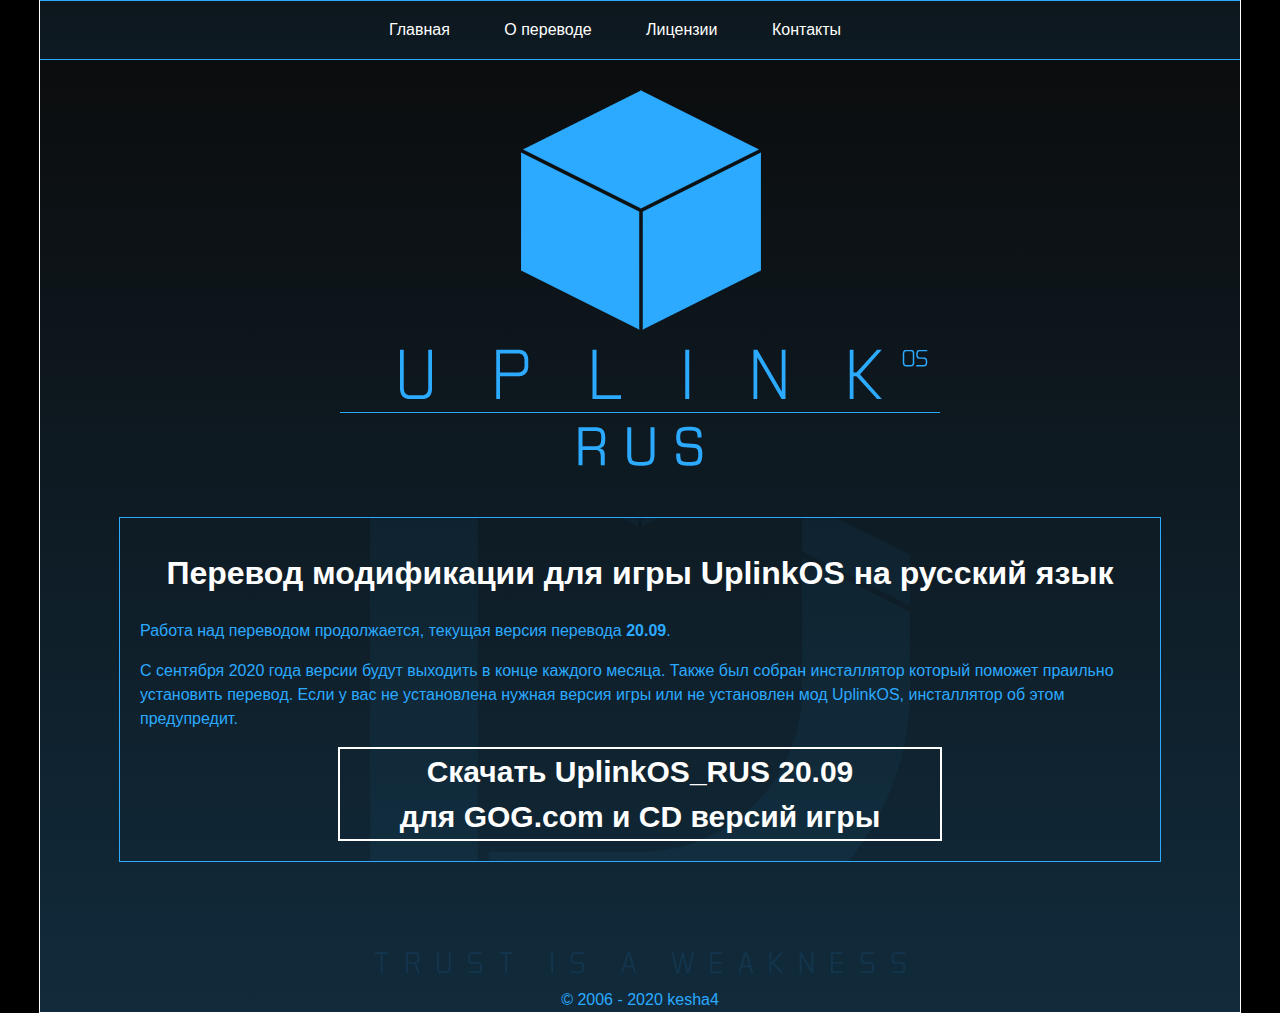
==== docs/index.html @ 2008655f "Обновлен сайт" ====
<!DOCTYPE html>
<html>
<head>
	<title>UplinkOS RUS</title>
	<link rel="stylesheet" type="text/css" href="css\style.css">
</head>
<body>
	<div class="wrapper">
		<div class="u">

			<ul class="menu">
				<li><a href="index.html">Главная</a></li>
				<li><a href="about.html">О переводе</a></li>
				<li><a href="license.html">Лицензии</a></li>
				<li><a href="contacts.html">Контакты</a></li>
			</ul>

			<div class="head-image">
				<img src="images\uhd_header_01.png" alt="UplinkOS RUS">
			</div>

			<div class="content">
				
				<h1>Перевод модификации для игры UplinkOS на русский язык</h1>

				<p>Работа над переводом продолжается, текущая версия перевода <b>20.09</b>. </p>

				<p>С сентября 2020 года версии будут выходить в конце каждого месяца. Также был собран инсталлятор который поможет праильно установить перевод. Если у вас не установлена нужная версия игры или не установлен мод UplinkOS, инсталлятор об этом предупредит.</p>

				<div class="download"><a href="https://yadi.sk/d/qtk1yL81gTzv8w" target="_blank">Скачать UplinkOS_RUS 20.09 <br> для GOG.com и CD версий игры</a></div>

			</div>

			<div class="footer">
				<img src="images\uhd_footer_01.png" alt="TRUST IS A WEAKNESS">
				<div class="cr">© 2006 - 2020 kesha4</div>
			</div>
		</div>
	</div>
</body>
</html>
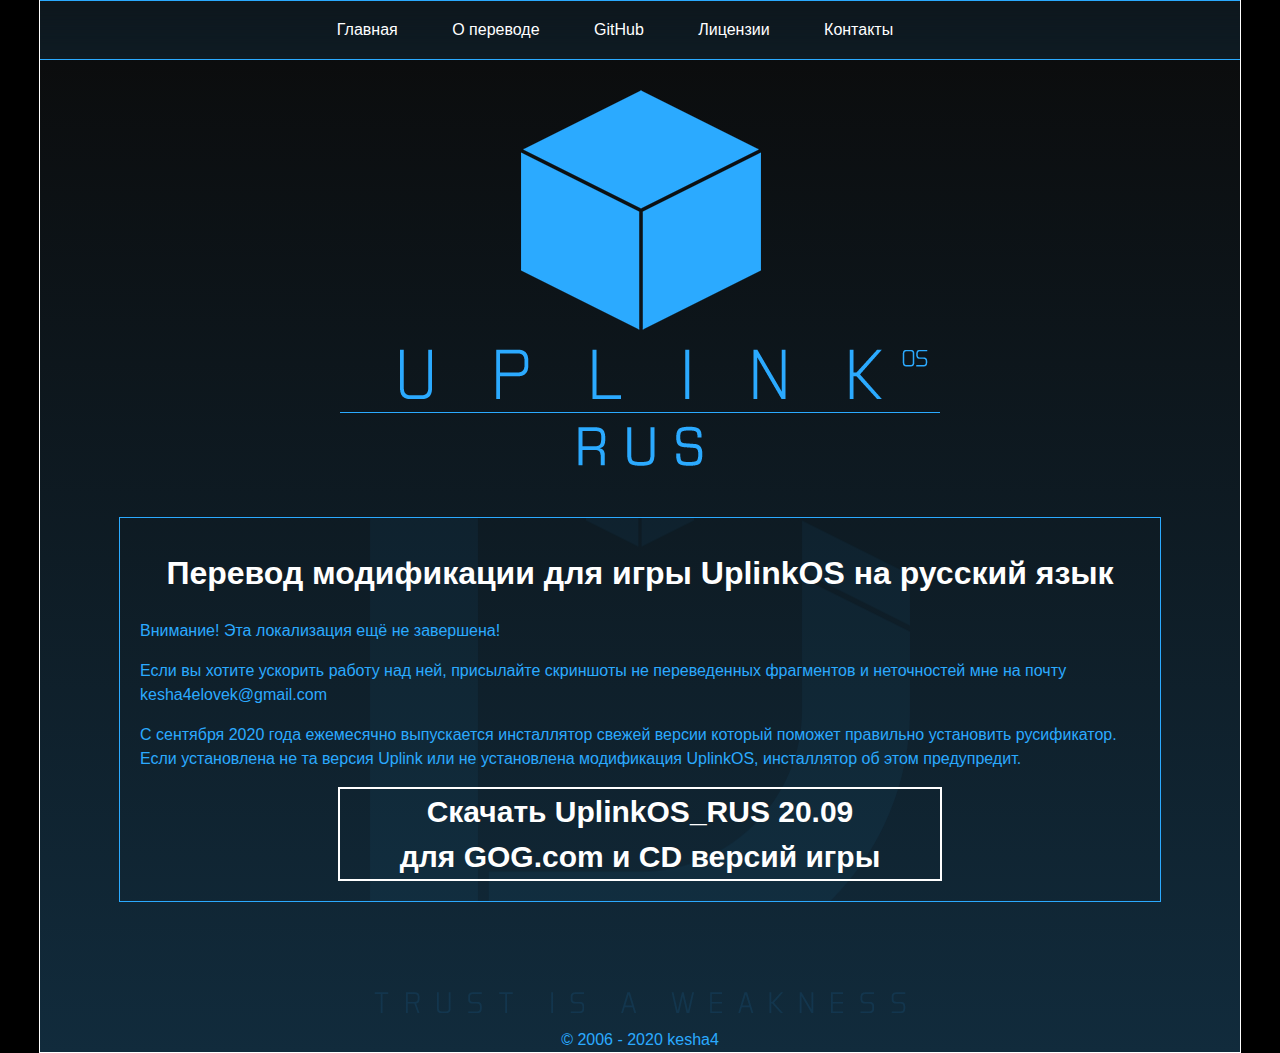
==== commit 215dadfd: "На минисайт установлена метрика" ====
--- a/docs/index.html
+++ b/docs/index.html
@@ -1,8 +1,24 @@
 <!DOCTYPE html>
 <html>
 <head>
-	<title>UplinkOS RUS</title>
+	<title>Русификатор UplinkOS RUS</title>
 	<link rel="stylesheet" type="text/css" href="css\style.css">
+
+	<!-- Yandex.Metrika counter -->
+	<script type="text/javascript" >
+	   (function(m,e,t,r,i,k,a){m[i]=m[i]||function(){(m[i].a=m[i].a||[]).push(arguments)};
+	   m[i].l=1*new Date();k=e.createElement(t),a=e.getElementsByTagName(t)[0],k.async=1,k.src=r,a.parentNode.insertBefore(k,a)})
+	   (window, document, "script", "https://mc.yandex.ru/metrika/tag.js", "ym");
+
+	   ym(67867465, "init", {
+	        clickmap:true,
+	        trackLinks:true,
+	        accurateTrackBounce:true,
+	        webvisor:true
+	   });
+	</script>
+	<noscript><div><img src="https://mc.yandex.ru/watch/67867465" style="position:absolute; left:-9999px;" alt="" /></div></noscript>
+	<!-- /Yandex.Metrika counter -->
 </head>
 <body>
 	<div class="wrapper">
@@ -11,6 +27,7 @@
 			<ul class="menu">
 				<li><a href="index.html">Главная</a></li>
 				<li><a href="about.html">О переводе</a></li>
+				<li><a href="https://github.com/kesha4/UplinkOS_rus" target="_blank" onclick="ym(67867465,'reachGoal','goToGithub'); return true;">GitHub</a></li>
 				<li><a href="license.html">Лицензии</a></li>
 				<li><a href="contacts.html">Контакты</a></li>
 			</ul>
@@ -23,12 +40,15 @@
 				
 				<h1>Перевод модификации для игры UplinkOS на русский язык</h1>
 
-				<p>Работа над переводом продолжается, текущая версия перевода <b>20.09</b>. </p>
+				<p>Внимание! Эта локализация ещё не завершена!</p>
 
-				<p>С сентября 2020 года версии будут выходить в конце каждого месяца. Также был собран инсталлятор который поможет праильно установить перевод. Если у вас не установлена нужная версия игры или не установлен мод UplinkOS, инсталлятор об этом предупредит.</p>
+				<p>Если вы хотите ускорить работу над ней, присылайте скриншоты не переведенных фрагментов и неточностей мне на почту kesha4elovek@gmail.com</p>
 
-				<div class="download"><a href="https://yadi.sk/d/qtk1yL81gTzv8w" target="_blank">Скачать UplinkOS_RUS 20.09 <br> для GOG.com и CD версий игры</a></div>
+				<p>С сентября 2020 года ежемесячно выпускается инсталлятор свежей версии который поможет правильно установить русификатор. Если установлена не та версия Uplink или не установлена модификация UplinkOS, инсталлятор об этом предупредит.</p>
 
+				<div class="download"><a href="https://yadi.sk/d/qtk1yL81gTzv8w" onclick="ym(67867465,'reachGoal','DownloadForGOG'); return true;" target="_blank">Скачать UplinkOS_RUS 20.09 <br> для GOG.com и CD версий игры</a></div>
+
+			<div style="clear: both;"></div>
 			</div>
 
 			<div class="footer">
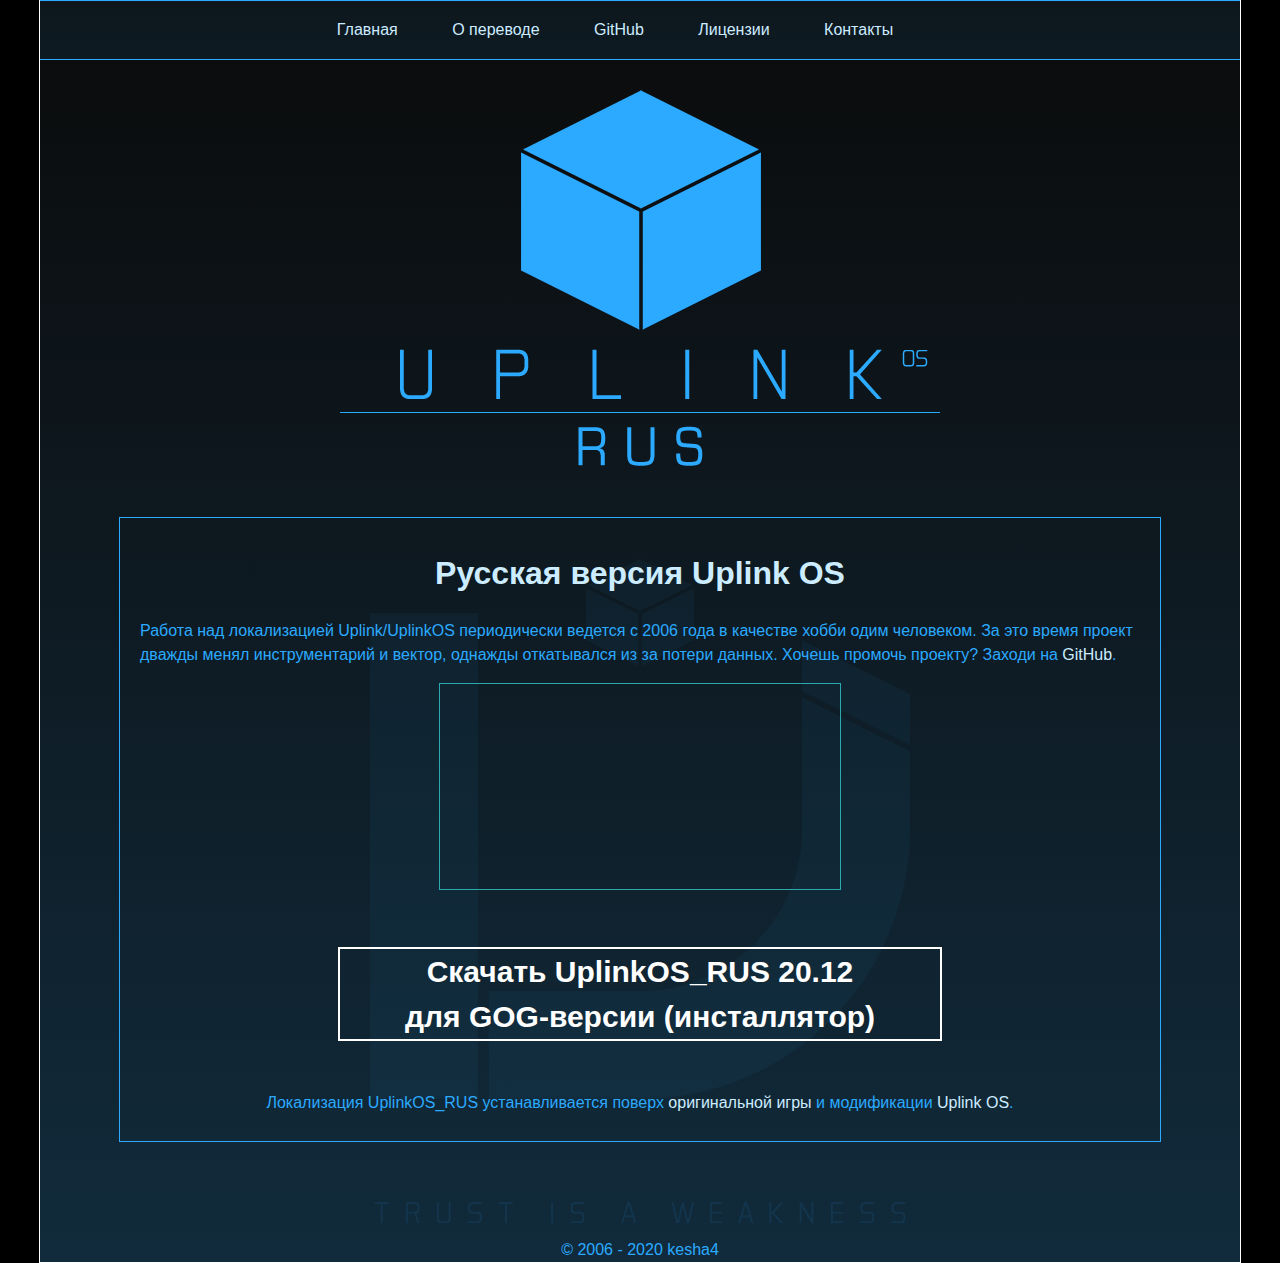
==== commit c821d10c: "Билд 1394. Версия перевода в главном меню, интерфейс беспроводного передатчика, интерфейс окна локал" ====
--- a/docs/index.html
+++ b/docs/index.html
@@ -1,7 +1,7 @@
 <!DOCTYPE html>
 <html>
 <head>
-	<title>Русификатор UplinkOS RUS</title>
+	<title>Русификатор Uplink: Hacker Elite - UplinkOS_RUS</title>
 	<link rel="stylesheet" type="text/css" href="css\style.css">
 
 	<!-- Yandex.Metrika counter -->
@@ -33,20 +33,19 @@
 			</ul>
 
 			<div class="head-image">
-				<img src="images\uhd_header_01.png" alt="UplinkOS RUS">
+				<img src="images\uhd_header_01.png" alt="UplinkOS_RUS">
 			</div>
 
 			<div class="content">
 				
-				<h1>Перевод модификации для игры UplinkOS на русский язык</h1>
+				<h1>Русская версия Uplink OS</h1>
+				<p>Работа над локализацией Uplink/UplinkOS периодически ведется с 2006 года в качестве хобби одим человеком. За это время проект дважды менял инструментарий и вектор, однажды откатывался из за потери данных. Хочешь промочь проекту? Заходи на <a href="https://github.com/kesha4/UplinkOS_rus" target="_blank" onclick="ym(67867465,'reachGoal','goToGithub'); return true;">GitHub</a>.</p>
 
-				<p>Внимание! Эта локализация ещё не завершена!</p>
+				<p style="text-align: center;"><iframe width="400" height="205" style="border: 1px solid #2BAAAE;" src="https://www.youtube.com/embed/-AtwpCGTCWs" frameborder="0" allow="accelerometer; autoplay; clipboard-write; encrypted-media; gyroscope; picture-in-picture" allowfullscreen></iframe></p>
 
-				<p>Если вы хотите ускорить работу над ней, присылайте скриншоты не переведенных фрагментов и неточностей мне на почту kesha4elovek@gmail.com</p>
+				<div class="download"><a href="https://yadi.sk/d/tf8ccuGbtFblJw" onclick="ym(67867465,'reachGoal','DownloadForGOG'); return true;" target="_blank">Скачать UplinkOS_RUS 20.12 <br> для GOG-версии (инсталлятор)</a></div>
 
-				<p>С сентября 2020 года ежемесячно выпускается инсталлятор свежей версии который поможет правильно установить русификатор. Если установлена не та версия Uplink или не установлена модификация UplinkOS, инсталлятор об этом предупредит.</p>
-
-				<div class="download"><a href="https://yadi.sk/d/qtk1yL81gTzv8w" onclick="ym(67867465,'reachGoal','DownloadForGOG'); return true;" target="_blank">Скачать UplinkOS_RUS 20.09 <br> для GOG.com и CD версий игры</a></div>
+				<p style="text-align: center;">Локализация UplinkOS_RUS устанавливается поверх <a target="_blank" href="https://www.gog.com/game/uplink_hacker_elite">оригинальной игры</a> и модификации <a target="_blank" href="https://www.moddb.com/mods/uplink-os">Uplink OS</a>.</p>
 
 			<div style="clear: both;"></div>
 			</div>
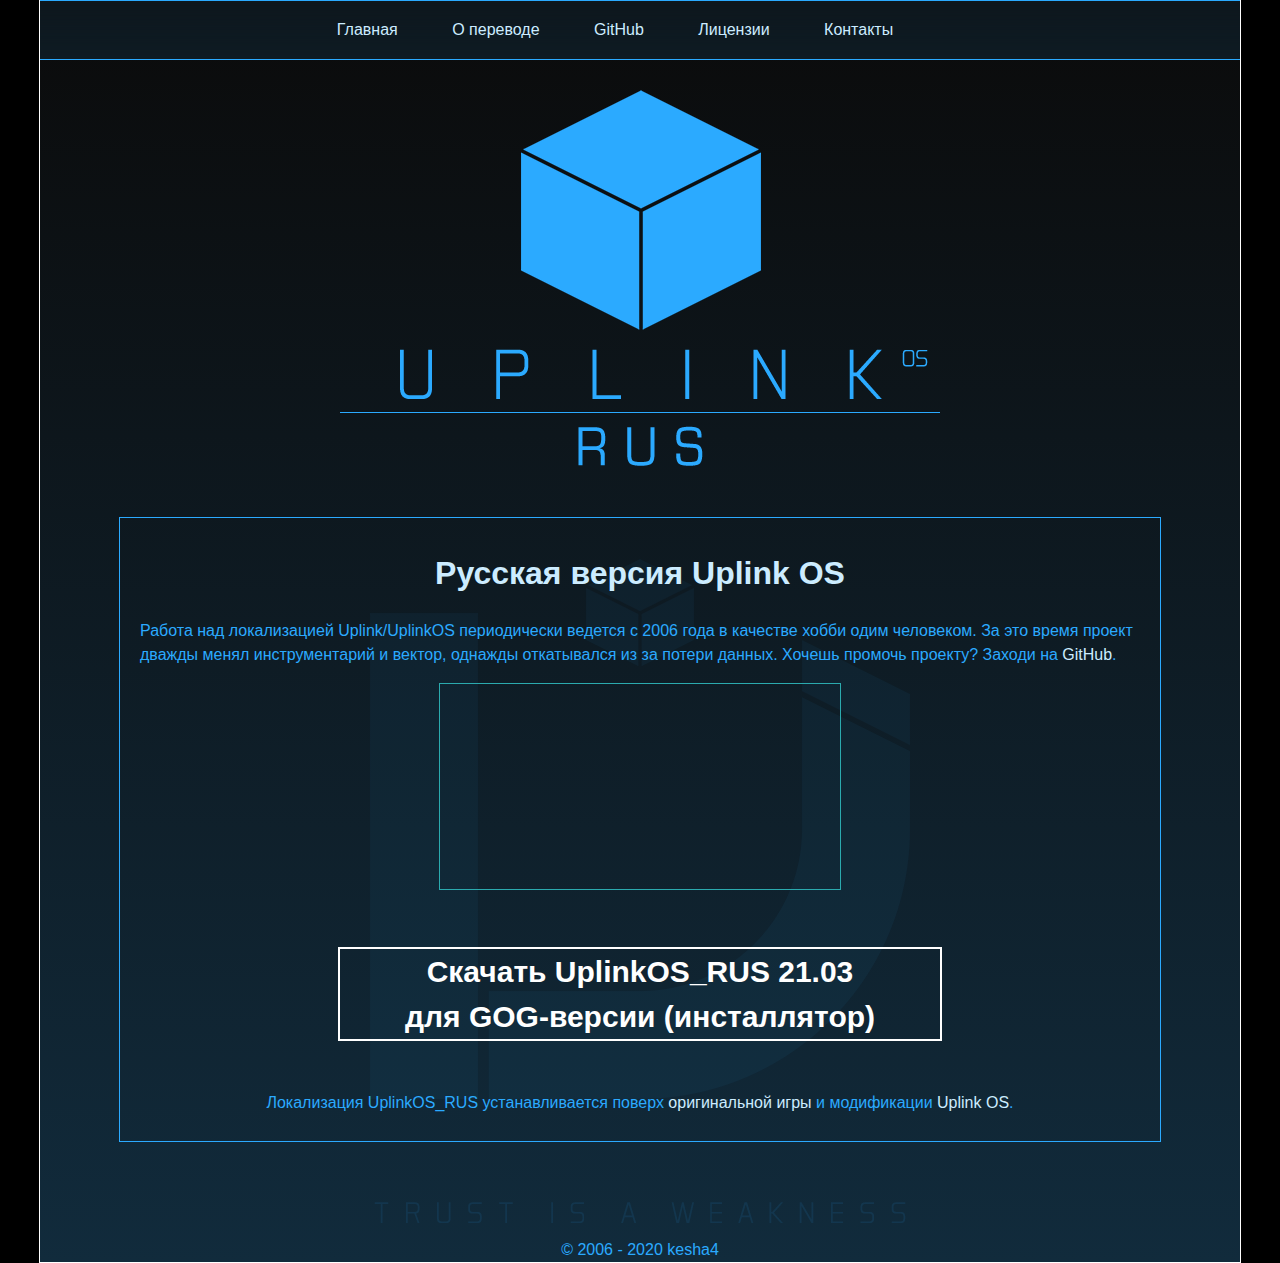
==== commit 59fd6c8a: "Опубликован инсталлятор версии 21.03" ====
--- a/docs/index.html
+++ b/docs/index.html
@@ -43,7 +43,7 @@
 
 				<p style="text-align: center;"><iframe width="400" height="205" style="border: 1px solid #2BAAAE;" src="https://www.youtube.com/embed/-AtwpCGTCWs" frameborder="0" allow="accelerometer; autoplay; clipboard-write; encrypted-media; gyroscope; picture-in-picture" allowfullscreen></iframe></p>
 
-				<div class="download"><a href="https://yadi.sk/d/tf8ccuGbtFblJw" onclick="ym(67867465,'reachGoal','DownloadForGOG'); return true;" target="_blank">Скачать UplinkOS_RUS 20.12 <br> для GOG-версии (инсталлятор)</a></div>
+				<div class="download"><a href="https://yadi.sk/d/PUt1cI3IEqX8nQ" onclick="ym(67867465,'reachGoal','DownloadForGOG'); return true;" target="_blank">Скачать UplinkOS_RUS 21.03 <br> для GOG-версии (инсталлятор)</a></div>
 
 				<p style="text-align: center;">Локализация UplinkOS_RUS устанавливается поверх <a target="_blank" href="https://www.gog.com/game/uplink_hacker_elite">оригинальной игры</a> и модификации <a target="_blank" href="https://www.moddb.com/mods/uplink-os">Uplink OS</a>.</p>
 
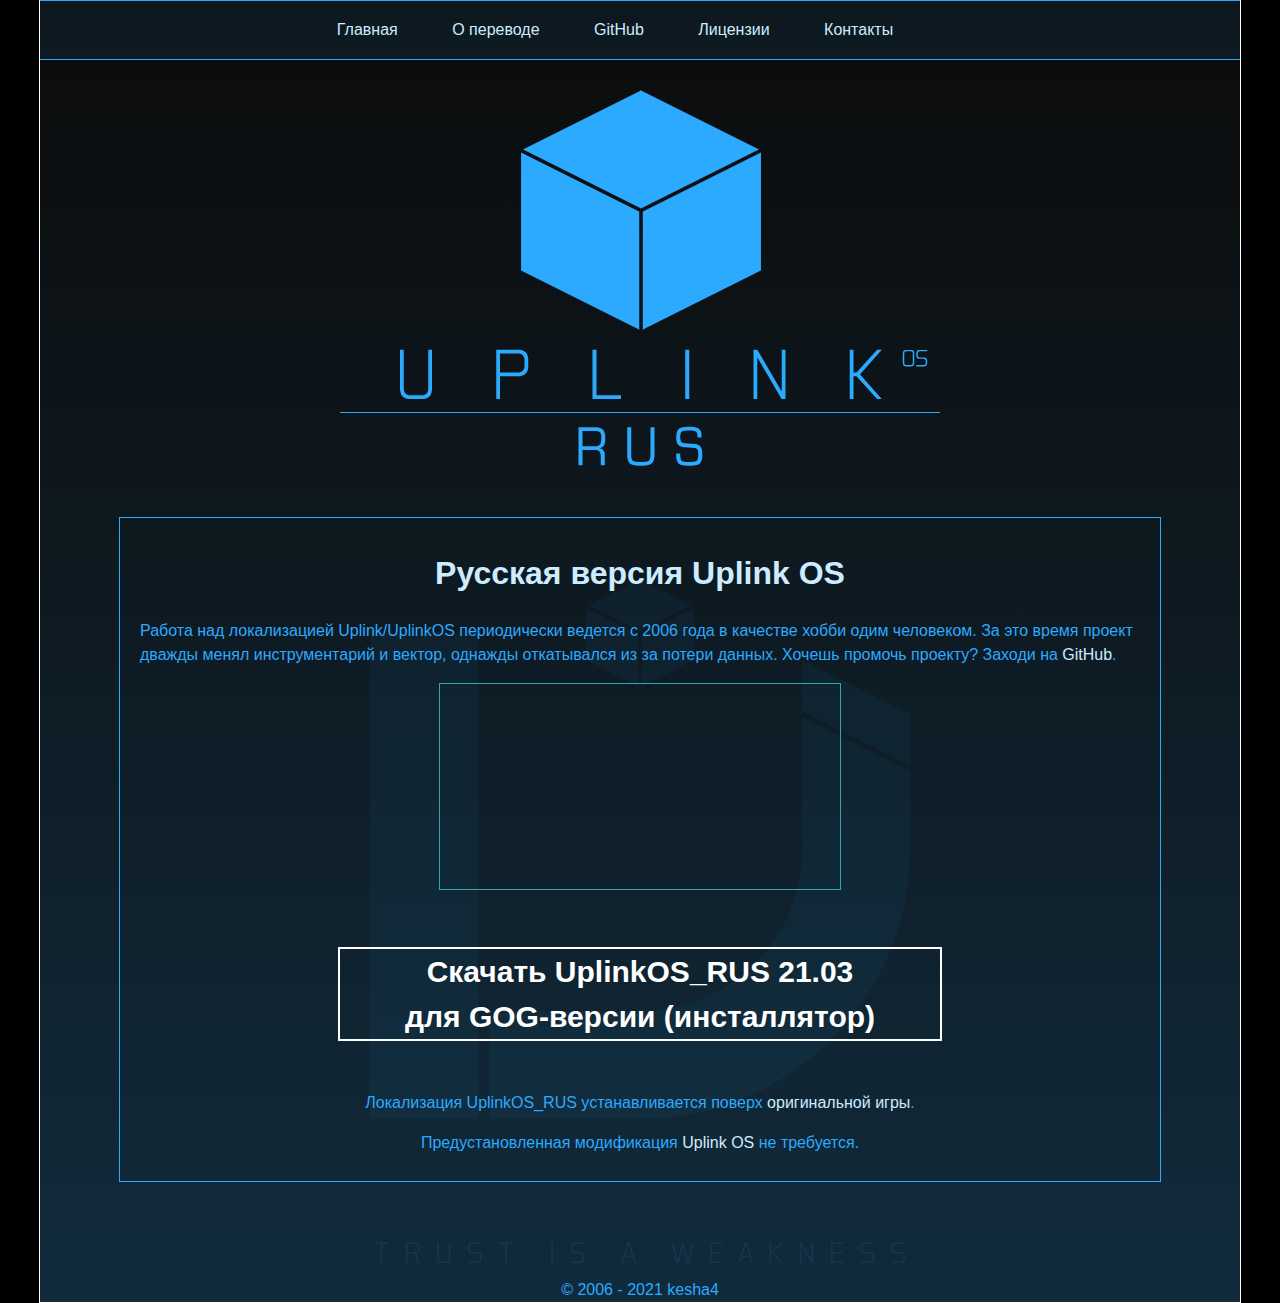
==== commit b956b2fb: "Обновлен инсталлятор и контактная информация. Оригинальная UplinkOS больше не требуется, все необход" ====
--- a/docs/index.html
+++ b/docs/index.html
@@ -45,14 +45,15 @@
 
 				<div class="download"><a href="https://yadi.sk/d/PUt1cI3IEqX8nQ" onclick="ym(67867465,'reachGoal','DownloadForGOG'); return true;" target="_blank">Скачать UplinkOS_RUS 21.03 <br> для GOG-версии (инсталлятор)</a></div>
 
-				<p style="text-align: center;">Локализация UplinkOS_RUS устанавливается поверх <a target="_blank" href="https://www.gog.com/game/uplink_hacker_elite">оригинальной игры</a> и модификации <a target="_blank" href="https://www.moddb.com/mods/uplink-os">Uplink OS</a>.</p>
+				<p style="text-align: center;">Локализация UplinkOS_RUS устанавливается поверх <a target="_blank" href="https://www.gog.com/game/uplink_hacker_elite">оригинальной игры</a>.</p>
+				<p style="text-align: center;">Предустановленная модификация <a target="_blank" href="https://www.moddb.com/mods/uplink-os">Uplink OS</a> не требуется.</p>
 
 			<div style="clear: both;"></div>
 			</div>
 
 			<div class="footer">
 				<img src="images\uhd_footer_01.png" alt="TRUST IS A WEAKNESS">
-				<div class="cr">© 2006 - 2020 kesha4</div>
+				<div class="cr">© 2006 - 2021 kesha4</div>
 			</div>
 		</div>
 	</div>
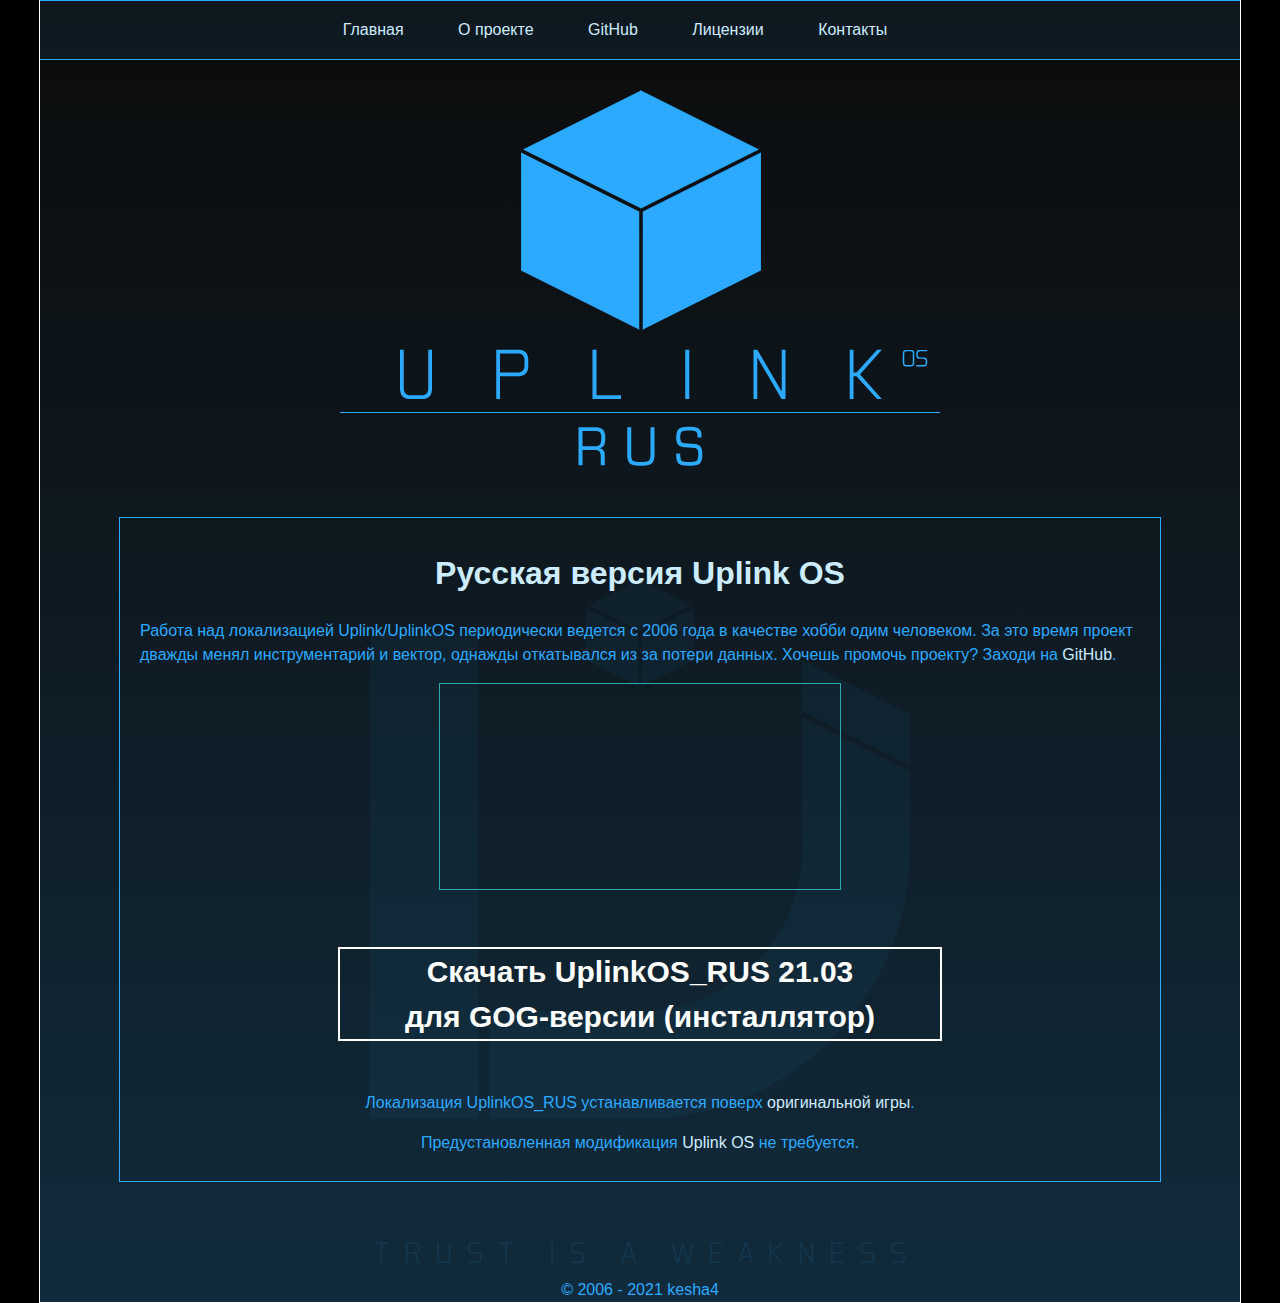
==== commit f0c89267: "Мелкие правки мини-сайта, онлайн-версия инструмента TrHexUTF8 адаптирована для половинки экрана 1920" ====
--- a/docs/index.html
+++ b/docs/index.html
@@ -26,7 +26,7 @@
 
 			<ul class="menu">
 				<li><a href="index.html">Главная</a></li>
-				<li><a href="about.html">О переводе</a></li>
+				<li><a href="about.html">О проекте</a></li>
 				<li><a href="https://github.com/kesha4/UplinkOS_rus" target="_blank" onclick="ym(67867465,'reachGoal','goToGithub'); return true;">GitHub</a></li>
 				<li><a href="license.html">Лицензии</a></li>
 				<li><a href="contacts.html">Контакты</a></li>
